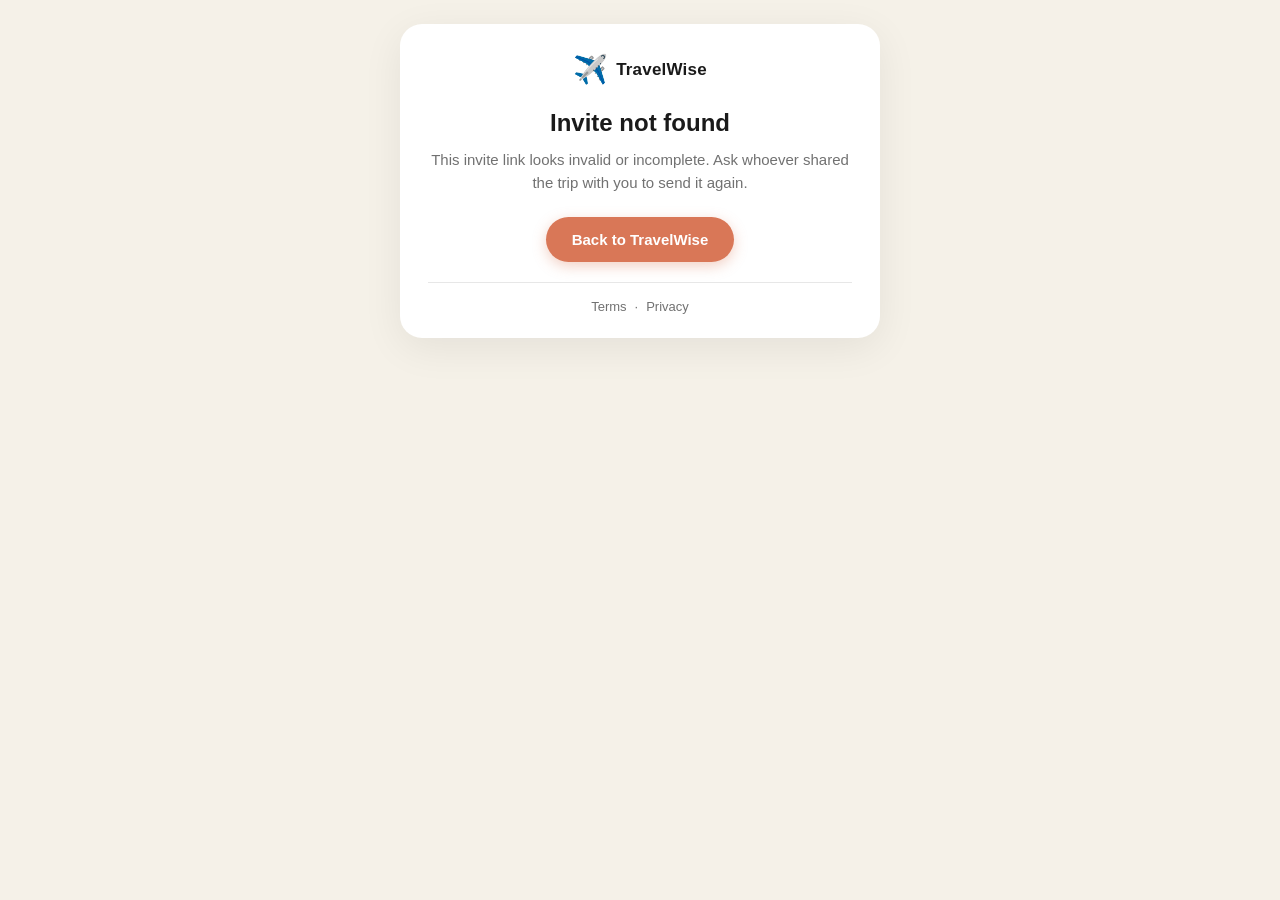
==== i/index.html @ 41e8a8da "Invite screen [Branch: main]" ====
<!DOCTYPE html>
<html lang="en">
<head>
<meta charset="UTF-8">
<meta name="viewport" content="width=device-width, initial-scale=1, viewport-fit=cover">
<title>Join my trip on TravelWise</title>
<meta name="description" content="You're invited to collaborate on a TravelWise trip. Open the link to accept.">
<meta name="robots" content="noindex,nofollow">

<!-- Smart App Banner (iOS Safari). FILL IN <APP_STORE_ID> once published. -->
<meta name="apple-itunes-app" content="app-id=<APP_STORE_ID>">

<!-- Open Graph / Twitter Card -->
<meta property="og:type" content="website">
<meta property="og:site_name" content="TravelWise">
<meta property="og:title" content="Join my trip on TravelWise">
<meta property="og:description" content="You're invited to collaborate on a TravelWise trip. Open the link to accept.">
<meta property="og:image" content="https://www.travelwise.top/i/og-invite.png">
<meta property="og:image:width" content="1200">
<meta property="og:image:height" content="630">
<meta property="og:url" content="https://www.travelwise.top/i/">
<meta name="twitter:card" content="summary_large_image">
<meta name="twitter:title" content="Join my trip on TravelWise">
<meta name="twitter:description" content="You're invited to collaborate on a TravelWise trip. Open the link to accept.">
<meta name="twitter:image" content="https://www.travelwise.top/i/og-invite.png">

<link rel="icon" type="image/png" href="/favicon.png">
<link rel="stylesheet" href="/i/style.css">
</head>
<body>
  <main class="card" id="invite-card" hidden>
    <div class="brand">
      <div class="logo" aria-hidden="true">✈️</div>
      <span class="wordmark">TravelWise</span>
    </div>

    <h1>You're invited to a trip on TravelWise</h1>
    <p class="lede">Open the app to accept your invite, or install TravelWise to get started.</p>

    <div class="code-row">
      <span class="code-label">Invite code</span>
      <code class="code-pill" id="code-pill">·</code>
    </div>

    <a id="open-app" class="btn btn-primary" href="#">Open in TravelWise</a>

    <div class="stores" id="stores">
      <a id="app-store" class="store-btn" href="https://apps.apple.com/app/id<APP_STORE_ID>"
         aria-label="Download on the App Store">
        <!-- Apple "Download on the App Store" badge (official outline) -->
        <svg viewBox="0 0 120 40" xmlns="http://www.w3.org/2000/svg" role="img" aria-hidden="true">
          <rect x="0.5" y="0.5" width="119" height="39" rx="6" fill="#000" stroke="#A6A6A6"/>
          <path fill="#fff" d="M33.8 19.5c0-2 1.6-3 1.7-3-.9-1.4-2.4-1.6-2.9-1.6-1.2-.1-2.4.7-3 .7-.6 0-1.6-.7-2.6-.7-1.3 0-2.6.8-3.3 2-1.4 2.5-.4 6.1.9 8.1.7 1 1.5 2.1 2.5 2 1 0 1.4-.6 2.6-.6s1.5.6 2.6.6c1.1 0 1.8-1 2.4-2 .8-1.1 1.1-2.2 1.1-2.3-.1-.1-2-.8-2-3.2zM31.9 13.6c.5-.6.9-1.5.8-2.4-.8 0-1.7.5-2.3 1.2-.5.5-.9 1.4-.8 2.3.9.1 1.8-.5 2.3-1.1z"/>
          <text x="44" y="17" fill="#fff" font-family="-apple-system,BlinkMacSystemFont,Helvetica,Arial,sans-serif" font-size="8">Download on the</text>
          <text x="44" y="30" fill="#fff" font-family="-apple-system,BlinkMacSystemFont,Helvetica,Arial,sans-serif" font-size="14" font-weight="600">App Store</text>
        </svg>
      </a>
      <a id="play-store" class="store-btn" href="https://play.google.com/store/apps/details?id=com.osw.travelwise"
         aria-label="Get it on Google Play">
        <!-- Google "Get it on Google Play" badge (official outline) -->
        <svg viewBox="0 0 135 40" xmlns="http://www.w3.org/2000/svg" role="img" aria-hidden="true">
          <rect x="0.5" y="0.5" width="134" height="39" rx="6" fill="#000" stroke="#A6A6A6"/>
          <path d="M14 11.3v17.4c0 .6.3 1.2.8 1.5l9.6-10.2-9.6-10.2c-.5.3-.8.9-.8 1.5z" fill="#EA4335"/>
          <path d="M27.6 16.7l-3-1.7-2.6 2.8 2.6 2.8 3-1.7c1-.5 1-2 0-2.2z" fill="#FBBC04"/>
          <path d="M15.6 9.8c-.4-.2-.9-.2-1.3 0l9.6 10.2 2.6-2.8L15.6 9.8z" fill="#34A853"/>
          <path d="M14.3 30.2c.4.2.9.2 1.3 0l10.9-7.4-2.6-2.8L14.3 30.2z" fill="#4285F4"/>
          <text x="40" y="17" fill="#fff" font-family="-apple-system,BlinkMacSystemFont,Helvetica,Arial,sans-serif" font-size="8">GET IT ON</text>
          <text x="40" y="30" fill="#fff" font-family="-apple-system,BlinkMacSystemFont,Helvetica,Arial,sans-serif" font-size="14" font-weight="600">Google Play</text>
        </svg>
      </a>
    </div>

    <footer class="foot">
      <a href="/">What is TravelWise?</a>
      <span aria-hidden="true">·</span>
      <a href="/termsOfUse.html">Terms</a>
      <span aria-hidden="true">·</span>
      <a href="/privacy.html">Privacy</a>
    </footer>
  </main>

  <main class="card" id="not-found" hidden>
    <div class="brand">
      <div class="logo" aria-hidden="true">✈️</div>
      <span class="wordmark">TravelWise</span>
    </div>
    <h1>Invite not found</h1>
    <p class="lede">This invite link looks invalid or incomplete. Ask whoever shared the trip with you to send it again.</p>
    <a class="btn btn-primary" href="/">Back to TravelWise</a>
    <footer class="foot">
      <a href="/termsOfUse.html">Terms</a>
      <span aria-hidden="true">·</span>
      <a href="/privacy.html">Privacy</a>
    </footer>
  </main>

  <script src="/i/script.js"></script>
</body>
</html>
---- i/style.css ----
:root {
  color-scheme: light dark;
  --bg: #F5F1E8;
  --ink: #1a1a1a;
  --muted: rgba(26, 26, 26, 0.62);
  --card: #ffffff;
  --line: rgba(26, 26, 26, 0.10);
  --accent: #D97757;
  --accent-ink: #ffffff;
  --pill: #F0EADA;
}

@media (prefers-color-scheme: dark) {
  :root {
    --bg: #1a1a1a;
    --ink: #F5F1E8;
    --muted: rgba(245, 241, 232, 0.65);
    --card: #262320;
    --line: rgba(245, 241, 232, 0.10);
    --pill: #2f2b27;
  }
}

* { box-sizing: border-box; }

html, body {
  margin: 0;
  min-height: 100%;
  background: var(--bg);
  color: var(--ink);
  font-family: -apple-system, BlinkMacSystemFont, "Segoe UI", Roboto, sans-serif;
  -webkit-font-smoothing: antialiased;
}

body {
  display: flex;
  align-items: center;
  justify-content: center;
  padding: 24px;
}

.card {
  width: 100%;
  max-width: 480px;
  background: var(--card);
  border-radius: 22px;
  padding: 32px 28px 24px;
  box-shadow: 0 10px 40px rgba(0, 0, 0, 0.07);
  text-align: center;
}

.brand {
  display: inline-flex;
  align-items: center;
  gap: 8px;
  margin-bottom: 20px;
}

.logo {
  font-size: 28px;
  line-height: 1;
}

.wordmark {
  font-size: 17px;
  font-weight: 600;
  letter-spacing: 0.2px;
}

h1 {
  font-size: 24px;
  line-height: 1.25;
  margin: 4px 0 10px;
  font-weight: 700;
}

.lede {
  font-size: 15px;
  line-height: 1.55;
  color: var(--muted);
  margin: 0 0 22px;
}

.code-row {
  display: flex;
  align-items: center;
  justify-content: center;
  gap: 10px;
  margin: 0 0 22px;
  flex-wrap: wrap;
}

.code-label {
  font-size: 13px;
  color: var(--muted);
}

.code-pill {
  font-family: ui-monospace, SFMono-Regular, "SF Mono", Menlo, Consolas, monospace;
  font-size: 14px;
  letter-spacing: 0.5px;
  background: var(--pill);
  color: var(--ink);
  padding: 6px 12px;
  border-radius: 999px;
  border: 1px solid var(--line);
  user-select: all;
}

.btn {
  display: inline-block;
  padding: 14px 26px;
  border-radius: 999px;
  text-decoration: none;
  font-weight: 600;
  font-size: 15px;
  transition: transform 0.06s ease, filter 0.15s ease;
}

.btn:active {
  transform: scale(0.98);
}

.btn-primary {
  background: var(--accent);
  color: var(--accent-ink);
  box-shadow: 0 4px 14px rgba(217, 119, 87, 0.35);
}

.btn-primary:hover {
  filter: brightness(1.05);
}

.stores {
  display: flex;
  gap: 10px;
  justify-content: center;
  margin: 22px 0 6px;
  flex-wrap: wrap;
}

.store-btn {
  display: inline-block;
  line-height: 0;
}

.store-btn svg {
  height: 44px;
  width: auto;
  display: block;
}

.store-btn[hidden] {
  display: none;
}

.foot {
  margin-top: 20px;
  padding-top: 16px;
  border-top: 1px solid var(--line);
  font-size: 13px;
  color: var(--muted);
  display: flex;
  gap: 8px;
  justify-content: center;
  flex-wrap: wrap;
}

.foot a {
  color: var(--muted);
  text-decoration: none;
}

.foot a:hover {
  color: var(--ink);
  text-decoration: underline;
}
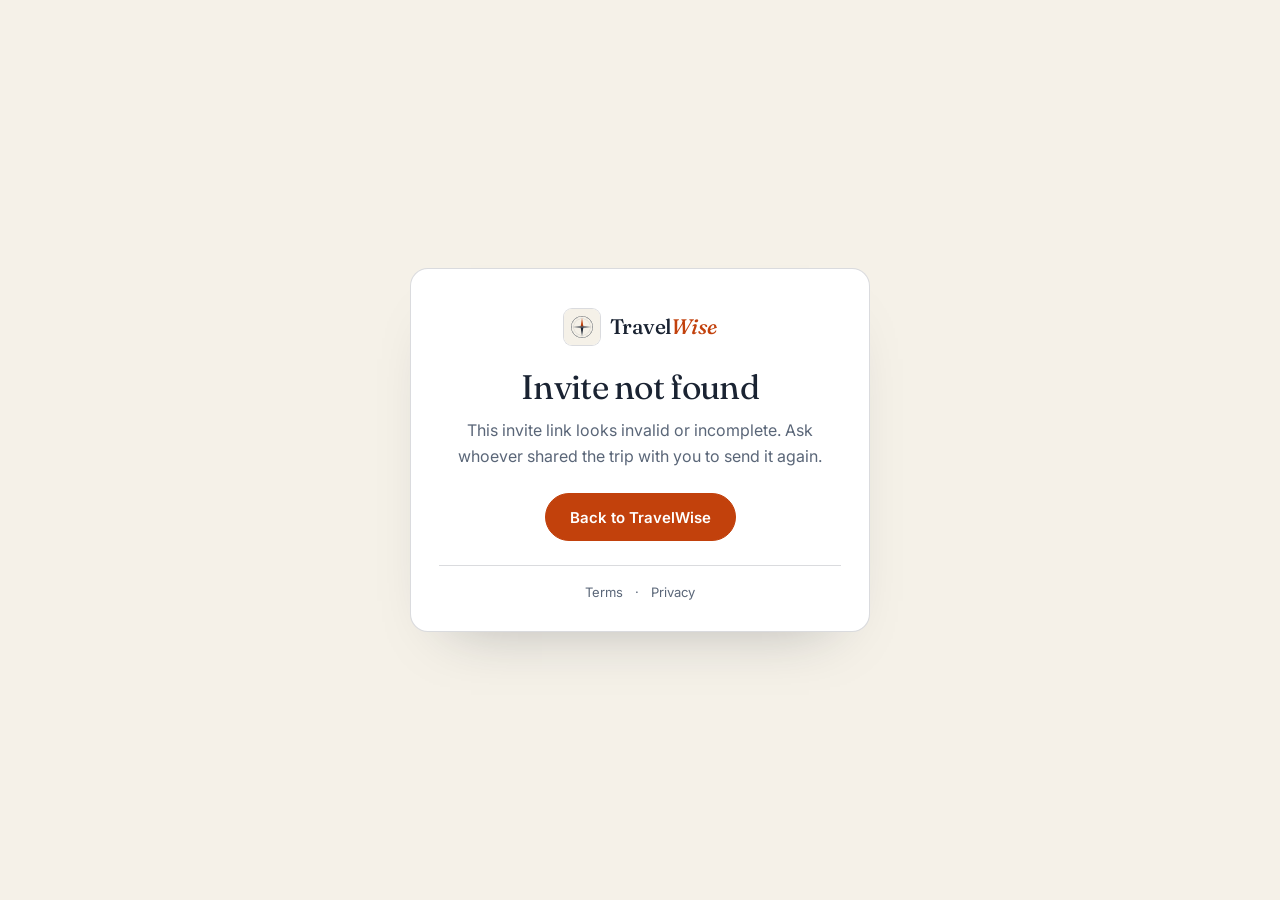
==== commit 51387c96: "New website design: home, legal pages (PT/EN), auth and invite pages - Redesigned home with real app" ====
--- a/i/index.html
+++ b/i/index.html
@@ -1,97 +1,53 @@
 <!DOCTYPE html>
 <html lang="en">
 <head>
-<meta charset="UTF-8">
-<meta name="viewport" content="width=device-width, initial-scale=1, viewport-fit=cover">
 <title>Join my trip on TravelWise</title>
 <meta name="description" content="You're invited to collaborate on a TravelWise trip. Open the link to accept.">
-<meta name="robots" content="noindex,nofollow">
-
-<!-- Smart App Banner (iOS Safari). FILL IN <APP_STORE_ID> once published. -->
-<meta name="apple-itunes-app" content="app-id=<APP_STORE_ID>">
-
-<!-- Open Graph / Twitter Card -->
+<meta name="apple-itunes-app" content="app-id=6770280880">
 <meta property="og:type" content="website">
 <meta property="og:site_name" content="TravelWise">
 <meta property="og:title" content="Join my trip on TravelWise">
 <meta property="og:description" content="You're invited to collaborate on a TravelWise trip. Open the link to accept.">
-<meta property="og:image" content="https://www.travelwise.top/i/og-invite.png">
+<meta property="og:image" content="https://www.travelwise.pt/i/og-invite.png">
 <meta property="og:image:width" content="1200">
 <meta property="og:image:height" content="630">
-<meta property="og:url" content="https://www.travelwise.top/i/">
 <meta name="twitter:card" content="summary_large_image">
 <meta name="twitter:title" content="Join my trip on TravelWise">
 <meta name="twitter:description" content="You're invited to collaborate on a TravelWise trip. Open the link to accept.">
-<meta name="twitter:image" content="https://www.travelwise.top/i/og-invite.png">
-
+<meta name="twitter:image" content="https://www.travelwise.pt/i/og-invite.png">
+<meta charset="UTF-8">
+<meta name="viewport" content="width=device-width, initial-scale=1, viewport-fit=cover">
+<meta name="robots" content="noindex,nofollow">
+<meta name="theme-color" content="#F5F1E8" media="(prefers-color-scheme: light)">
+<meta name="theme-color" content="#0F1620" media="(prefers-color-scheme: dark)">
 <link rel="icon" type="image/png" href="/favicon.png">
-<link rel="stylesheet" href="/i/style.css">
+<link rel="preconnect" href="https://fonts.googleapis.com">
+<link rel="preconnect" href="https://fonts.gstatic.com" crossorigin>
+<link rel="stylesheet" href="https://fonts.googleapis.com/css2?family=Fraunces:ital,opsz,wght@0,9..144,300..600;1,9..144,300..600&family=Inter:wght@400;500;600&display=swap">
+<link rel="stylesheet" href="/assets/css/site.css">
+<script>try{var t=localStorage.getItem("tw-theme");if(t)document.documentElement.setAttribute("data-theme",t)}catch(e){}</script>
+<meta property="og:url" content="https://www.travelwise.pt/i/">
 </head>
-<body>
-  <main class="card" id="invite-card" hidden>
-    <div class="brand">
-      <div class="logo" aria-hidden="true">✈️</div>
-      <span class="wordmark">TravelWise</span>
+<body class="center-page">
+  <main class="auth-card" id="invite-card" hidden>
+    <a class="brand" href="/"><img src="/assets/img/logo-96.png" width="36" height="36" alt=""><span>Travel<i>Wise</i></span></a>
+    <h1>You're invited to a trip on TravelWise</h1>
+    <p>Open the app to accept your invite, or install TravelWise to get started.</p>
+    <div class="code-row"><span class="code-label">Invite code</span><code class="code-pill" id="code-pill">·</code></div>
+    <a id="open-app" class="btn btn-block" href="#">Open in TravelWise</a>
+    <div class="stores" id="stores">
+      <a id="app-store" class="store" href="https://apps.apple.com/app/id6770280880" aria-label="Download on the App Store"><svg viewBox="0 0 24 24" aria-hidden="true"><path d="M12.152 6.896c-.948 0-2.415-1.078-3.96-1.04-2.04.027-3.91 1.183-4.961 3.014-2.117 3.675-.546 9.103 1.519 12.09 1.013 1.454 2.208 3.09 3.792 3.039 1.52-.065 2.09-.987 3.935-.987 1.831 0 2.35.987 3.96.948 1.637-.026 2.676-1.48 3.676-2.948 1.156-1.688 1.636-3.325 1.662-3.415-.039-.013-3.182-1.221-3.22-4.857-.026-3.04 2.48-4.494 2.597-4.559-1.429-2.09-3.623-2.324-4.39-2.376-2-.156-3.675 1.09-4.61 1.09zM15.53 3.83c.843-1.012 1.4-2.427 1.245-3.83-1.207.052-2.662.805-3.532 1.818-.78.896-1.454 2.338-1.273 3.714 1.338.104 2.715-.688 3.559-1.701"/></svg><span><small>Download on the</small><strong>App Store</strong></span></a>
+      <a id="play-store" class="store" href="https://play.google.com/store/apps/details?id=com.osw.travelwise" aria-label="Get it on Google Play"><svg viewBox="0 0 24 24" aria-hidden="true"><path d="M22.018 13.298l-3.919 2.218-3.515-3.493 3.543-3.521 3.891 2.202a1.49 1.49 0 0 1 0 2.594zM1.337.924a1.486 1.486 0 0 0-.112.568v21.017c0 .217.045.419.124.6l11.155-11.087L1.337.924zm12.207 10.065l3.258-3.238L3.45.195a1.466 1.466 0 0 0-.946-.179l11.04 10.973zm0 2.067l-11 10.933c.298.036.612-.016.906-.183l13.324-7.54-3.23-3.21z"/></svg><span><small>Get it on</small><strong>Google Play</strong></span></a>
     </div>
-
-    <h1>You're invited to a trip on TravelWise</h1>
-    <p class="lede">Open the app to accept your invite, or install TravelWise to get started.</p>
-
-    <div class="code-row">
-      <span class="code-label">Invite code</span>
-      <code class="code-pill" id="code-pill">·</code>
-    </div>
-
-    <a id="open-app" class="btn btn-primary" href="#">Open in TravelWise</a>
-
-    <div class="stores" id="stores">
-      <a id="app-store" class="store-btn" href="https://apps.apple.com/app/id<APP_STORE_ID>"
-         aria-label="Download on the App Store">
-        <!-- Apple "Download on the App Store" badge (official outline) -->
-        <svg viewBox="0 0 120 40" xmlns="http://www.w3.org/2000/svg" role="img" aria-hidden="true">
-          <rect x="0.5" y="0.5" width="119" height="39" rx="6" fill="#000" stroke="#A6A6A6"/>
-          <path fill="#fff" d="M33.8 19.5c0-2 1.6-3 1.7-3-.9-1.4-2.4-1.6-2.9-1.6-1.2-.1-2.4.7-3 .7-.6 0-1.6-.7-2.6-.7-1.3 0-2.6.8-3.3 2-1.4 2.5-.4 6.1.9 8.1.7 1 1.5 2.1 2.5 2 1 0 1.4-.6 2.6-.6s1.5.6 2.6.6c1.1 0 1.8-1 2.4-2 .8-1.1 1.1-2.2 1.1-2.3-.1-.1-2-.8-2-3.2zM31.9 13.6c.5-.6.9-1.5.8-2.4-.8 0-1.7.5-2.3 1.2-.5.5-.9 1.4-.8 2.3.9.1 1.8-.5 2.3-1.1z"/>
-          <text x="44" y="17" fill="#fff" font-family="-apple-system,BlinkMacSystemFont,Helvetica,Arial,sans-serif" font-size="8">Download on the</text>
-          <text x="44" y="30" fill="#fff" font-family="-apple-system,BlinkMacSystemFont,Helvetica,Arial,sans-serif" font-size="14" font-weight="600">App Store</text>
-        </svg>
-      </a>
-      <a id="play-store" class="store-btn" href="https://play.google.com/store/apps/details?id=com.osw.travelwise"
-         aria-label="Get it on Google Play">
-        <!-- Google "Get it on Google Play" badge (official outline) -->
-        <svg viewBox="0 0 135 40" xmlns="http://www.w3.org/2000/svg" role="img" aria-hidden="true">
-          <rect x="0.5" y="0.5" width="134" height="39" rx="6" fill="#000" stroke="#A6A6A6"/>
-          <path d="M14 11.3v17.4c0 .6.3 1.2.8 1.5l9.6-10.2-9.6-10.2c-.5.3-.8.9-.8 1.5z" fill="#EA4335"/>
-          <path d="M27.6 16.7l-3-1.7-2.6 2.8 2.6 2.8 3-1.7c1-.5 1-2 0-2.2z" fill="#FBBC04"/>
-          <path d="M15.6 9.8c-.4-.2-.9-.2-1.3 0l9.6 10.2 2.6-2.8L15.6 9.8z" fill="#34A853"/>
-          <path d="M14.3 30.2c.4.2.9.2 1.3 0l10.9-7.4-2.6-2.8L14.3 30.2z" fill="#4285F4"/>
-          <text x="40" y="17" fill="#fff" font-family="-apple-system,BlinkMacSystemFont,Helvetica,Arial,sans-serif" font-size="8">GET IT ON</text>
-          <text x="40" y="30" fill="#fff" font-family="-apple-system,BlinkMacSystemFont,Helvetica,Arial,sans-serif" font-size="14" font-weight="600">Google Play</text>
-        </svg>
-      </a>
-    </div>
-
-    <footer class="foot">
-      <a href="/">What is TravelWise?</a>
-      <span aria-hidden="true">·</span>
-      <a href="/termsOfUse.html">Terms</a>
-      <span aria-hidden="true">·</span>
-      <a href="/privacy.html">Privacy</a>
-    </footer>
+    <footer class="foot"><a href="/">What is TravelWise?</a><span aria-hidden="true">·</span><a href="/termsOfUse.html">Terms</a><span aria-hidden="true">·</span><a href="/privacy.html">Privacy</a></footer>
   </main>
 
-  <main class="card" id="not-found" hidden>
-    <div class="brand">
-      <div class="logo" aria-hidden="true">✈️</div>
-      <span class="wordmark">TravelWise</span>
-    </div>
+  <main class="auth-card" id="not-found" hidden>
+    <a class="brand" href="/"><img src="/assets/img/logo-96.png" width="36" height="36" alt=""><span>Travel<i>Wise</i></span></a>
     <h1>Invite not found</h1>
-    <p class="lede">This invite link looks invalid or incomplete. Ask whoever shared the trip with you to send it again.</p>
-    <a class="btn btn-primary" href="/">Back to TravelWise</a>
-    <footer class="foot">
-      <a href="/termsOfUse.html">Terms</a>
-      <span aria-hidden="true">·</span>
-      <a href="/privacy.html">Privacy</a>
-    </footer>
+    <p>This invite link looks invalid or incomplete. Ask whoever shared the trip with you to send it again.</p>
+    <a class="btn" href="/">Back to TravelWise</a>
+    <footer class="foot"><a href="/termsOfUse.html">Terms</a><span aria-hidden="true">·</span><a href="/privacy.html">Privacy</a></footer>
   </main>
 
   <script src="/i/script.js"></script>
--- a/assets/css/site.css
+++ b/assets/css/site.css
@@ -0,0 +1,248 @@
+/* TravelWise — site público. Cores e tipos de lib/core/theme/travelwise_design_tokens.dart */
+:root{
+  --bg:#F5F1E8;--surface:#FFFFFF;--surface-alt:#EFEAE0;--ink:#1A2332;--ink-soft:#5A6678;--ink-muted:#8A93A1;
+  --line:rgba(26,35,50,.16);--line-strong:#1A2332;--pop:#C2410C;--pop-ink:#FFFFFF;--accent-soft:#E8E2D4;
+  --serif:"Fraunces","Times New Roman",serif;--sans:"Inter",system-ui,-apple-system,"Segoe UI",sans-serif;
+  --r-card:18px;--r-inner:14px;--wrap:1160px;--pad:20px;
+  color-scheme:light;
+}
+@media (prefers-color-scheme:dark){:root:not([data-theme="light"]){
+  --bg:#0F1620;--surface:#172230;--surface-alt:#1F2D3D;--ink:#F5F1E8;--ink-soft:#A8B0BC;--ink-muted:#6B7585;
+  --line:rgba(245,241,232,.16);--line-strong:#F5F1E8;--pop:#F97316;--pop-ink:#0F1620;--accent-soft:#1F2D3D;color-scheme:dark}}
+:root[data-theme="dark"]{
+  --bg:#0F1620;--surface:#172230;--surface-alt:#1F2D3D;--ink:#F5F1E8;--ink-soft:#A8B0BC;--ink-muted:#6B7585;
+  --line:rgba(245,241,232,.16);--line-strong:#F5F1E8;--pop:#F97316;--pop-ink:#0F1620;--accent-soft:#1F2D3D;color-scheme:dark}
+@media (min-width:760px){:root{--pad:32px}}
+
+*,*::before,*::after{box-sizing:border-box}
+html{-webkit-text-size-adjust:100%;scroll-padding-top:88px}
+body{margin:0;background:var(--bg);color:var(--ink);font:400 17px/1.6 var(--sans);overflow-x:hidden;text-rendering:optimizeLegibility}
+img,svg{display:block;max-width:100%}
+h1,h2,h3,h4{font-family:var(--serif);font-weight:500;line-height:1.1;letter-spacing:-.015em;margin:0;text-wrap:balance;font-optical-sizing:auto}
+p,li{text-wrap:pretty}
+p{margin:0 0 1em}
+a{color:var(--ink);text-decoration:underline;text-decoration-color:var(--pop);text-decoration-thickness:1.5px;text-underline-offset:3px}
+a:hover{color:var(--pop)}
+:focus-visible{outline:2px solid var(--pop);outline-offset:3px;border-radius:4px}
+::selection{background:var(--pop);color:var(--pop-ink)}
+.wrap{max-width:var(--wrap);margin:0 auto;padding:0 var(--pad)}
+.skip{position:absolute;left:12px;top:-60px;z-index:100;background:var(--ink);color:var(--bg);padding:12px 16px;border-radius:10px;text-decoration:none}
+.skip:focus{top:12px}
+.eyebrow{font:600 12px/1.2 var(--sans);letter-spacing:.14em;text-transform:uppercase;color:var(--ink-soft);margin:0 0 16px}
+
+/* Header */
+.site-header{position:sticky;top:0;z-index:50;background:color-mix(in srgb,var(--bg) 92%,transparent);backdrop-filter:saturate(1.2) blur(10px);-webkit-backdrop-filter:saturate(1.2) blur(10px);border-bottom:1px solid var(--line)}
+.site-header .wrap{display:flex;align-items:center;gap:16px;min-height:68px}
+.brand{display:flex;align-items:center;gap:10px;text-decoration:none;color:var(--ink);font:500 21px/1 var(--serif);letter-spacing:-.01em;min-height:44px}
+.brand img{width:36px;height:36px;border-radius:22.37%;flex:none;box-shadow:0 0 0 1px var(--line)}
+.nav{margin-left:auto;display:flex;align-items:center;gap:4px}
+.nav-links{display:flex;gap:2px;list-style:none;margin:0;padding:0}
+.nav-links a{display:flex;align-items:center;min-height:44px;padding:0 12px;text-decoration:none;font-size:15px;color:var(--ink-soft);border-radius:10px}
+.nav-links a:hover{color:var(--ink)}
+.tools{display:flex;align-items:center;gap:4px;margin-left:8px}
+.icon-btn{display:inline-flex;align-items:center;justify-content:center;width:44px;height:44px;border:0;background:none;color:var(--ink);border-radius:999px;cursor:pointer;padding:0}
+.icon-btn:hover{background:var(--surface-alt)}
+.icon-btn svg{width:20px;height:20px}
+.menu-btn{display:none}
+.theme-btn .moon{display:none}
+:root[data-theme="dark"] .theme-btn .sun{display:none}:root[data-theme="dark"] .theme-btn .moon{display:block}
+@media (prefers-color-scheme:dark){:root:not([data-theme="light"]) .theme-btn .sun{display:none}:root:not([data-theme="light"]) .theme-btn .moon{display:block}}
+@media (max-width:899px){
+  .menu-btn{display:inline-flex}
+  .nav{position:static}
+  .nav-links{display:none;position:absolute;left:0;right:0;top:100%;flex-direction:column;background:var(--bg);border-bottom:1px solid var(--line);padding:8px var(--pad) 16px}
+  .nav-links.open{display:flex}
+  .nav-links a{font-size:17px;padding:0 4px;border-bottom:1px solid var(--line);border-radius:0}
+}
+
+/* Buttons & store badges */
+.btn{display:inline-flex;align-items:center;gap:10px;min-height:48px;padding:0 20px;border-radius:999px;font:600 15px/1 var(--sans);text-decoration:none;border:1px solid var(--ink);color:var(--ink);background:transparent;cursor:pointer}
+.btn:hover{background:var(--ink);color:var(--bg)}
+.btn svg{width:18px;height:18px;flex:none}
+.stores{display:flex;flex-wrap:wrap;gap:12px}
+.store{display:inline-flex;align-items:center;gap:12px;min-height:56px;padding:8px 20px 8px 16px;border-radius:12px;background:#000;color:#fff;text-decoration:none;border:1px solid #000}
+.store:hover{color:#fff;background:#1A2332}
+:root[data-theme="dark"] .store{border-color:#A6A6A6}
+@media (prefers-color-scheme:dark){:root:not([data-theme="light"]) .store{border-color:#A6A6A6}}
+.store svg{width:24px;height:24px;flex:none;fill:currentColor}
+.store span{display:flex;flex-direction:column;line-height:1.1}
+.store small{font:500 11px/1.2 var(--sans);letter-spacing:.02em}
+.store strong{font:600 19px/1.15 var(--sans);letter-spacing:-.01em}
+
+/* Hero */
+.hero{padding:56px 0 64px;border-bottom:1px solid var(--line)}
+.hero .wrap{display:grid;gap:48px;align-items:center}
+@media (min-width:900px){.hero{padding:88px 0 96px}.hero .wrap{grid-template-columns:minmax(0,1.25fr) minmax(0,.75fr);gap:64px}}
+.hero h1{font-size:clamp(42px,7.2vw,86px);font-weight:400;letter-spacing:-.03em;line-height:1}
+.hero h1 em{font-style:italic;color:var(--pop)}
+.hero .lede{font-size:clamp(18px,2vw,21px);color:var(--ink-soft);max-width:36em;margin:28px 0 32px}
+.hero .note{font-size:14px;color:var(--ink-soft);margin:18px 0 0}
+
+/* Sections */
+.section{padding:72px 0;border-bottom:1px solid var(--line)}
+@media (min-width:900px){.section{padding:104px 0}}
+.section-head{display:grid;gap:12px;margin-bottom:48px;max-width:760px}
+.section-head h2{font-size:clamp(32px,4.6vw,54px);font-weight:400}
+.section-head p{color:var(--ink-soft);font-size:18px;margin:8px 0 0}
+
+/* Features */
+.features{list-style:none;margin:0;padding:0;display:grid;grid-template-columns:minmax(0,1fr);border-top:1px solid var(--line-strong)}
+@media (min-width:700px){.features{grid-template-columns:repeat(2,minmax(0,1fr))}}
+@media (min-width:1040px){.features{grid-template-columns:repeat(3,minmax(0,1fr))}}
+.feature{padding:28px 24px 32px 0;border-bottom:1px solid var(--line);display:flex;flex-direction:column;gap:10px}
+@media (min-width:700px){.feature{padding:28px 24px 36px}.feature:nth-child(odd){padding-left:0}}
+@media (min-width:1040px){.feature{border-right:1px solid var(--line);padding:28px 28px 40px}.feature:nth-child(3n+1){padding-left:0}.feature:nth-child(3n+2),.feature:nth-child(3n){padding-left:28px}.feature:nth-child(3n){border-right:0}}
+.feature .num{font:500 14px/1 var(--serif);color:var(--pop);font-style:italic}
+.feature h3{font-size:24px}
+.feature p{margin:0;color:var(--ink-soft);font-size:16px}
+
+/* Showcase rows with phone mockups */
+.showcase{display:grid;gap:56px;margin-top:72px}
+.show{display:grid;gap:32px;align-items:center}
+@media (min-width:900px){.show{grid-template-columns:minmax(0,1fr) minmax(0,1fr);gap:72px}.show:nth-child(even) .show-text{order:2}}
+.show-text h3{font-size:clamp(28px,3.4vw,40px);font-weight:400;margin-bottom:16px}
+.show-text p{color:var(--ink-soft);font-size:18px;max-width:30em}
+.show-text ul{margin:16px 0 0;padding:0;list-style:none;border-top:1px solid var(--line)}
+.show-text li{padding:10px 0;border-bottom:1px solid var(--line);font-size:15px}
+.show-figure{display:flex;justify-content:center;margin:0}
+.show-figure figcaption{position:absolute;width:1px;height:1px;overflow:hidden;clip:rect(0 0 0 0)}
+
+/* Phone frame with real app screenshots (light/dark follow the site theme) */
+.phone{width:288px;max-width:100%;aspect-ratio:923/1992;border-radius:44px;padding:8px;background:#1A2332;box-shadow:0 1px 0 rgba(255,255,255,.08) inset,0 30px 60px -30px rgba(26,35,50,.45);position:relative;flex:none}
+:root[data-theme="dark"] .phone{background:#05090E;box-shadow:0 0 0 1px rgba(245,241,232,.14),0 30px 60px -30px rgba(0,0,0,.8)}
+@media (prefers-color-scheme:dark){:root:not([data-theme="light"]) .phone{background:#05090E;box-shadow:0 0 0 1px rgba(245,241,232,.14),0 30px 60px -30px rgba(0,0,0,.8)}}
+.phone img{width:100%;height:100%;object-fit:cover;border-radius:36px}
+.shot-dark{display:none}
+:root[data-theme="dark"] .shot-light{display:none}:root[data-theme="dark"] .shot-dark{display:block}
+@media (prefers-color-scheme:dark){:root:not([data-theme="light"]) .shot-light{display:none}:root:not([data-theme="light"]) .shot-dark{display:block}}
+
+/* AI does / doesn't */
+.ai-cols{display:grid;grid-template-columns:minmax(0,1fr);border-top:1px solid var(--line-strong)}
+@media (min-width:800px){.ai-cols{grid-template-columns:repeat(2,minmax(0,1fr))}.ai-col+.ai-col{border-left:1px solid var(--line);padding-left:40px}.ai-col:first-child{padding-right:40px}}
+.ai-col{padding-top:28px}
+.ai-col h3{font-size:28px;display:flex;align-items:center;gap:12px;margin-bottom:12px}
+.ai-col h3 .mark{width:28px;height:28px;border-radius:50%;display:inline-flex;align-items:center;justify-content:center;border:1.5px solid var(--ink);flex:none}
+.ai-col h3 .mark svg{width:14px;height:14px}
+.ai-col.no h3 .mark{border-color:var(--pop);color:var(--pop)}
+.ai-col ul{list-style:none;margin:0;padding:0}
+.ai-col li{padding:14px 0;border-bottom:1px solid var(--line);font-size:16px}
+.credits{margin-top:48px;display:grid;gap:24px;background:var(--surface);border:1px solid var(--line);border-radius:var(--r-card);padding:28px}
+@media (min-width:800px){.credits{grid-template-columns:minmax(0,.8fr) minmax(0,1.2fr);padding:40px;gap:48px}}
+.credits h3{font-size:30px;font-weight:400}
+.credits ol{margin:0;padding:0;list-style:none;counter-reset:c}
+.credits li{counter-increment:c;display:grid;grid-template-columns:36px 1fr;padding:12px 0;border-bottom:1px solid var(--line);font-size:16px}
+.credits li:last-child{border-bottom:0}
+.credits li::before{content:counter(c,decimal-leading-zero);font:italic 500 15px/1.6 var(--serif);color:var(--pop)}
+
+/* Privacy commitments */
+.commit{list-style:none;margin:0;padding:0;display:grid;gap:0;grid-template-columns:minmax(0,1fr);border-top:1px solid var(--line-strong)}
+@media (min-width:800px){.commit{grid-template-columns:repeat(3,minmax(0,1fr))}.commit li+li{border-left:1px solid var(--line);padding-left:28px}.commit li{padding-right:28px}}
+.commit li{padding-top:24px;padding-bottom:24px;border-bottom:1px solid var(--line)}
+@media (min-width:800px){.commit li{border-bottom:0}}
+.commit h3{font-size:22px;margin-bottom:8px}
+.commit p{color:var(--ink-soft);margin:0;font-size:16px}
+.commit-cta{margin-top:32px;display:flex;flex-wrap:wrap;gap:12px}
+
+/* Closing download band */
+.closing{padding:72px 0;background:var(--surface-alt)}
+.closing .wrap{display:grid;gap:28px}
+@media (min-width:900px){.closing .wrap{grid-template-columns:minmax(0,1fr) auto;align-items:end}}
+.closing h2{font-size:clamp(32px,4.6vw,54px);font-weight:400}
+
+/* Footer */
+.site-footer{padding:56px 0 40px;font-size:15px;border-top:1px solid var(--line)}
+.site-footer .grid{display:grid;gap:32px;grid-template-columns:minmax(0,1fr)}
+@media (min-width:760px){.site-footer .grid{grid-template-columns:minmax(0,1.4fr) repeat(2,minmax(0,1fr))}}
+.site-footer h2{font:600 12px/1.2 var(--sans);letter-spacing:.14em;text-transform:uppercase;color:var(--ink-soft);margin:0 0 12px}
+.site-footer ul{list-style:none;margin:0;padding:0}
+.site-footer li a{display:inline-flex;align-items:center;min-height:44px;text-decoration:none;color:var(--ink)}
+.site-footer li a:hover{color:var(--pop)}
+.site-footer .blurb{color:var(--ink-soft);max-width:28em;margin-top:12px}
+.site-footer .base{margin-top:40px;padding-top:20px;border-top:1px solid var(--line);display:flex;flex-wrap:wrap;gap:12px 24px;justify-content:space-between;color:var(--ink-soft);font-size:14px}
+
+@media (prefers-reduced-motion:no-preference){
+  a,.btn,.store,.icon-btn{transition:color .16s,background-color .16s,border-color .16s}
+  html{scroll-behavior:smooth}
+}
+
+/* ---- Buttons (primary) ---- */
+.btn-pop{background:var(--pop);border-color:var(--pop);color:var(--pop-ink)}
+.btn-pop:hover{background:var(--ink);border-color:var(--ink);color:var(--bg)}
+
+/* ---- Generic page header ---- */
+.page-head{padding:56px 0 40px;border-bottom:1px solid var(--line)}
+@media (min-width:900px){.page-head{padding:80px 0 56px}}
+.page-head h1{font-size:clamp(40px,6vw,72px);font-weight:400;letter-spacing:-.03em}
+.page-head .lede{font-size:19px;color:var(--ink-soft);max-width:40em;margin:20px 0 0}
+.page-head .meta{display:flex;flex-wrap:wrap;gap:12px 20px;align-items:center;margin-top:24px;font-size:14px;color:var(--ink-soft)}
+
+/* ---- Legal layout ---- */
+.legal{display:grid;gap:40px;padding:48px var(--pad) 88px}
+@media (min-width:980px){.legal{grid-template-columns:260px minmax(0,1fr);gap:72px}}
+.toc{font-size:14px}
+@media (min-width:980px){.toc{position:sticky;top:96px;align-self:start;max-height:calc(100vh - 120px);overflow:auto}}
+.toc h2{font:600 12px/1.2 var(--sans);letter-spacing:.14em;text-transform:uppercase;color:var(--ink-soft);margin:0 0 8px}
+.toc ol{margin:0;padding:0;list-style:none;border-top:1px solid var(--line);counter-reset:t}
+.toc li{counter-increment:t;border-bottom:1px solid var(--line)}
+.toc a{display:grid;grid-template-columns:28px 1fr;align-items:center;min-height:44px;padding:6px 0;text-decoration:none;color:var(--ink-soft);line-height:1.3}
+.toc a::before{content:counter(t);font:italic 500 13px/1 var(--serif);color:var(--pop)}
+.toc a:hover{color:var(--ink)}
+@media (max-width:979px){.toc details{border:1px solid var(--line);border-radius:var(--r-inner);padding:0 16px;background:var(--surface)}.toc summary{min-height:48px;display:flex;align-items:center;cursor:pointer;font-weight:600}.toc ol{border-top:0;margin-bottom:8px}.toc h2{display:none}}
+@media (min-width:980px){.toc summary{display:none}}
+.prose{max-width:720px;font-size:17px}
+.prose h2{font-size:30px;font-weight:400;margin:56px 0 16px;padding-top:24px;border-top:1px solid var(--line-strong)}
+.prose>section:first-child h2,.prose>section:first-child{margin-top:0}
+.prose h3{font:600 17px/1.35 var(--sans);letter-spacing:0;margin:28px 0 8px}
+.prose ul,.prose ol{padding-left:22px;margin:0 0 1em}
+.prose li{margin:6px 0}
+.prose section{scroll-margin-top:88px}
+
+/* ---- Standalone card pages (auth, invite, reset, 404) ---- */
+.center-page{min-height:100vh;display:flex;align-items:center;justify-content:center;padding:24px}
+.auth-card{width:100%;max-width:460px;background:var(--surface);border:1px solid var(--line);border-radius:var(--r-card);padding:36px 28px 28px;text-align:center;box-shadow:0 30px 60px -40px rgba(26,35,50,.35)}
+.auth-card .brand{justify-content:center;margin-bottom:20px}
+.auth-card h1{font-size:clamp(28px,6vw,34px);font-weight:400;letter-spacing:-.02em;margin:0 0 12px}
+.auth-card h1.err{color:var(--pop)}
+.auth-card p{color:var(--ink-soft);font-size:16px;margin:0 0 24px}
+.auth-card .small{font-size:13px;margin:20px 0 0}
+.auth-card .btn,.auth-card button{display:inline-flex;justify-content:center;align-items:center;min-height:48px;padding:0 24px;border-radius:999px;border:1px solid var(--pop);background:var(--pop);color:var(--pop-ink);font:600 15px/1 var(--sans);text-decoration:none;cursor:pointer}
+.auth-card .btn:hover,.auth-card button:hover{background:var(--ink);border-color:var(--ink);color:var(--bg)}
+.auth-card button:disabled{opacity:.6;cursor:default}
+.auth-card button,.auth-card .btn-block{width:100%}
+.auth-card .btn+.btn{margin-top:12px}
+.auth-card input{display:block;width:100%;font:400 16px/1.4 var(--sans);color:var(--ink);background:var(--bg);border:1px solid var(--line);border-radius:12px;padding:12px 14px;min-height:48px;margin:0 0 14px;text-align:left}
+.auth-card input:focus-visible{outline:2px solid var(--pop);outline-offset:1px}
+.auth-card .input-field{margin:0}
+.auth-card #status{margin-top:16px;font-size:14px;min-height:1.4em}
+.auth-card #status.error{color:#B3261E}.auth-card #status.success{color:#1B7A3A}
+:root[data-theme="dark"] .auth-card #status.error{color:#FF8A80}:root[data-theme="dark"] .auth-card #status.success{color:#7EE0A0}
+@media (prefers-color-scheme:dark){:root:not([data-theme="light"]) .auth-card #status.error{color:#FF8A80}:root:not([data-theme="light"]) .auth-card #status.success{color:#7EE0A0}}
+.status-icon{width:56px;height:56px;border-radius:50%;margin:0 auto 18px;display:flex;align-items:center;justify-content:center;font-size:24px;border:1.5px solid currentColor}
+.status-icon.success{color:#1B7A3A}.status-icon.error{color:var(--pop)}
+:root[data-theme="dark"] .status-icon.success{color:#7EE0A0}
+@media (prefers-color-scheme:dark){:root:not([data-theme="light"]) .status-icon.success{color:#7EE0A0}}
+.loading-spinner{width:40px;height:40px;margin:0 auto 20px;border-radius:50%;border:3px solid var(--line);border-top-color:var(--pop);animation:spin 1s linear infinite}
+@keyframes spin{to{transform:rotate(360deg)}}
+@media (prefers-reduced-motion:reduce){.loading-spinner{animation-duration:3s}}
+.code-row{display:flex;align-items:center;justify-content:center;gap:10px;margin:0 0 22px;flex-wrap:wrap}
+.code-label{font-size:13px;color:var(--ink-soft)}
+.code-pill{font:500 14px/1 ui-monospace,SFMono-Regular,"SF Mono",Menlo,Consolas,monospace;letter-spacing:.5px;background:var(--surface-alt);padding:8px 14px;border-radius:999px;border:1px solid var(--line);user-select:all}
+.auth-card .stores{justify-content:center;margin:22px 0 6px}
+.auth-card .store{color:#fff}
+.auth-card .store[hidden]{display:none}
+.foot{margin-top:24px;padding-top:16px;border-top:1px solid var(--line);font-size:13px;color:var(--ink-soft);display:flex;gap:8px 12px;justify-content:center;flex-wrap:wrap}
+.foot a{color:var(--ink-soft);text-decoration:none}.foot a:hover{color:var(--pop)}
+
+/* ---- Tables inside legal pages ---- */
+.prose .table-wrap{overflow-x:auto;margin:16px 0 24px;border:1px solid var(--line);border-radius:var(--r-inner)}
+.prose table{border-collapse:collapse;width:100%;font-size:15px;min-width:560px}
+.prose th,.prose td{text-align:left;vertical-align:top;padding:12px 14px;border-bottom:1px solid var(--line)}
+.prose th{font-weight:600;background:var(--surface-alt)}
+.prose tr:last-child td{border-bottom:0}
+
+/* Wordmark: "Wise" in the app's secondary colour, italic */
+.brand i{font-style:italic;color:var(--pop)}
+
+/* Language switch */
+.lang{display:flex;align-items:center;min-height:44px;min-width:44px;justify-content:center;padding:0 10px;border:1px solid var(--line);border-radius:999px;text-decoration:none;font:600 13px/1 var(--sans);letter-spacing:.06em;color:var(--ink)}
+.lang:hover{border-color:var(--ink);color:var(--ink)}
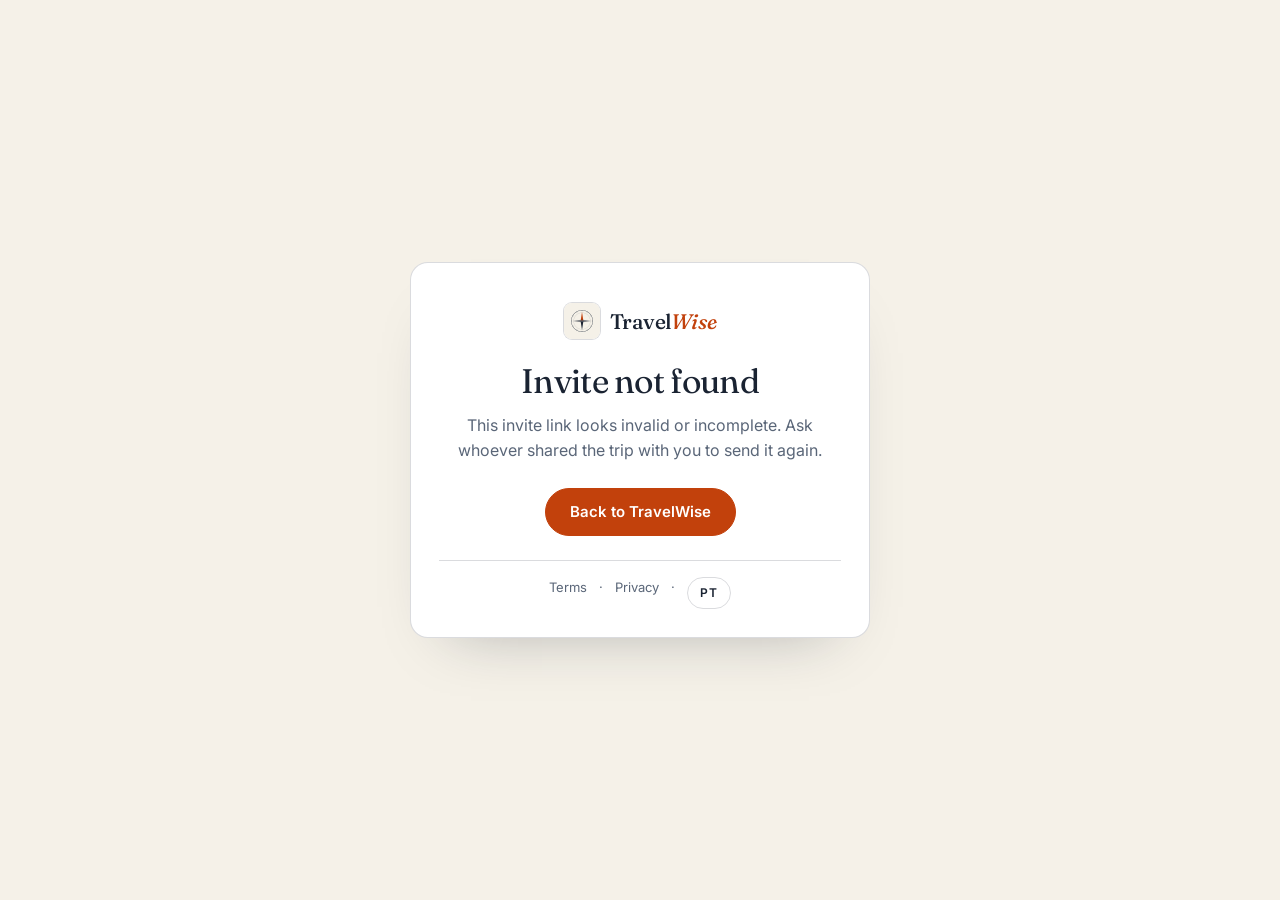
==== commit 78dd07dd: "Add English site and PT/EN switch on every page - en/index.html: English home; PT/EN switch in the h" ====
--- a/i/index.html
+++ b/i/index.html
@@ -25,29 +25,30 @@
 <link rel="preconnect" href="https://fonts.gstatic.com" crossorigin>
 <link rel="stylesheet" href="https://fonts.googleapis.com/css2?family=Fraunces:ital,opsz,wght@0,9..144,300..600;1,9..144,300..600&family=Inter:wght@400;500;600&display=swap">
 <link rel="stylesheet" href="/assets/css/site.css">
+<script src="/assets/js/i18n.js"></script>
 <script>try{var t=localStorage.getItem("tw-theme");if(t)document.documentElement.setAttribute("data-theme",t)}catch(e){}</script>
 <meta property="og:url" content="https://www.travelwise.pt/i/">
 </head>
 <body class="center-page">
   <main class="auth-card" id="invite-card" hidden>
     <a class="brand" href="/"><img src="/assets/img/logo-96.png" width="36" height="36" alt=""><span>Travel<i>Wise</i></span></a>
-    <h1>You're invited to a trip on TravelWise</h1>
-    <p>Open the app to accept your invite, or install TravelWise to get started.</p>
-    <div class="code-row"><span class="code-label">Invite code</span><code class="code-pill" id="code-pill">·</code></div>
-    <a id="open-app" class="btn btn-block" href="#">Open in TravelWise</a>
+    <h1 data-pt="Foste convidado para uma viagem no TravelWise">You're invited to a trip on TravelWise</h1>
+    <p data-pt="Abre a app para aceitar o convite, ou instala o TravelWise para começar.">Open the app to accept your invite, or install TravelWise to get started.</p>
+    <div class="code-row"><span class="code-label" data-pt="Código do convite">Invite code</span><code class="code-pill" id="code-pill">·</code></div>
+    <a id="open-app" class="btn btn-block" href="#" data-pt="Abrir no TravelWise">Open in TravelWise</a>
     <div class="stores" id="stores">
-      <a id="app-store" class="store" href="https://apps.apple.com/app/id6770280880" aria-label="Download on the App Store"><svg viewBox="0 0 24 24" aria-hidden="true"><path d="M12.152 6.896c-.948 0-2.415-1.078-3.96-1.04-2.04.027-3.91 1.183-4.961 3.014-2.117 3.675-.546 9.103 1.519 12.09 1.013 1.454 2.208 3.09 3.792 3.039 1.52-.065 2.09-.987 3.935-.987 1.831 0 2.35.987 3.96.948 1.637-.026 2.676-1.48 3.676-2.948 1.156-1.688 1.636-3.325 1.662-3.415-.039-.013-3.182-1.221-3.22-4.857-.026-3.04 2.48-4.494 2.597-4.559-1.429-2.09-3.623-2.324-4.39-2.376-2-.156-3.675 1.09-4.61 1.09zM15.53 3.83c.843-1.012 1.4-2.427 1.245-3.83-1.207.052-2.662.805-3.532 1.818-.78.896-1.454 2.338-1.273 3.714 1.338.104 2.715-.688 3.559-1.701"/></svg><span><small>Download on the</small><strong>App Store</strong></span></a>
-      <a id="play-store" class="store" href="https://play.google.com/store/apps/details?id=com.osw.travelwise" aria-label="Get it on Google Play"><svg viewBox="0 0 24 24" aria-hidden="true"><path d="M22.018 13.298l-3.919 2.218-3.515-3.493 3.543-3.521 3.891 2.202a1.49 1.49 0 0 1 0 2.594zM1.337.924a1.486 1.486 0 0 0-.112.568v21.017c0 .217.045.419.124.6l11.155-11.087L1.337.924zm12.207 10.065l3.258-3.238L3.45.195a1.466 1.466 0 0 0-.946-.179l11.04 10.973zm0 2.067l-11 10.933c.298.036.612-.016.906-.183l13.324-7.54-3.23-3.21z"/></svg><span><small>Get it on</small><strong>Google Play</strong></span></a>
+      <a id="app-store" class="store" href="https://apps.apple.com/app/id6770280880" aria-label="Download on the App Store"><svg viewBox="0 0 24 24" aria-hidden="true"><path d="M12.152 6.896c-.948 0-2.415-1.078-3.96-1.04-2.04.027-3.91 1.183-4.961 3.014-2.117 3.675-.546 9.103 1.519 12.09 1.013 1.454 2.208 3.09 3.792 3.039 1.52-.065 2.09-.987 3.935-.987 1.831 0 2.35.987 3.96.948 1.637-.026 2.676-1.48 3.676-2.948 1.156-1.688 1.636-3.325 1.662-3.415-.039-.013-3.182-1.221-3.22-4.857-.026-3.04 2.48-4.494 2.597-4.559-1.429-2.09-3.623-2.324-4.39-2.376-2-.156-3.675 1.09-4.61 1.09zM15.53 3.83c.843-1.012 1.4-2.427 1.245-3.83-1.207.052-2.662.805-3.532 1.818-.78.896-1.454 2.338-1.273 3.714 1.338.104 2.715-.688 3.559-1.701"/></svg><span><small data-pt="Descarregar na">Download on the</small><strong>App Store</strong></span></a>
+      <a id="play-store" class="store" href="https://play.google.com/store/apps/details?id=com.osw.travelwise" aria-label="Get it on Google Play"><svg viewBox="0 0 24 24" aria-hidden="true"><path d="M22.018 13.298l-3.919 2.218-3.515-3.493 3.543-3.521 3.891 2.202a1.49 1.49 0 0 1 0 2.594zM1.337.924a1.486 1.486 0 0 0-.112.568v21.017c0 .217.045.419.124.6l11.155-11.087L1.337.924zm12.207 10.065l3.258-3.238L3.45.195a1.466 1.466 0 0 0-.946-.179l11.04 10.973zm0 2.067l-11 10.933c.298.036.612-.016.906-.183l13.324-7.54-3.23-3.21z"/></svg><span><small data-pt="Disponível no">Get it on</small><strong>Google Play</strong></span></a>
     </div>
-    <footer class="foot"><a href="/">What is TravelWise?</a><span aria-hidden="true">·</span><a href="/termsOfUse.html">Terms</a><span aria-hidden="true">·</span><a href="/privacy.html">Privacy</a></footer>
+    <footer class="foot"><a href="/" data-pt="O que é o TravelWise?">What is TravelWise?</a><span aria-hidden="true">·</span><a href="/termsOfUse.html" data-pt="Termos">Terms</a><span aria-hidden="true">·</span><a href="/privacy.html" data-pt="Privacidade">Privacy</a><span aria-hidden="true">·</span><button class="lang" type="button" data-lang-toggle aria-label="Versão em português">PT</button></footer>
   </main>
 
   <main class="auth-card" id="not-found" hidden>
     <a class="brand" href="/"><img src="/assets/img/logo-96.png" width="36" height="36" alt=""><span>Travel<i>Wise</i></span></a>
-    <h1>Invite not found</h1>
-    <p>This invite link looks invalid or incomplete. Ask whoever shared the trip with you to send it again.</p>
-    <a class="btn" href="/">Back to TravelWise</a>
-    <footer class="foot"><a href="/termsOfUse.html">Terms</a><span aria-hidden="true">·</span><a href="/privacy.html">Privacy</a></footer>
+    <h1 data-pt="Convite não encontrado">Invite not found</h1>
+    <p data-pt="Este link de convite parece inválido ou incompleto. Pede a quem partilhou a viagem para o enviar de novo.">This invite link looks invalid or incomplete. Ask whoever shared the trip with you to send it again.</p>
+    <a class="btn" href="/" data-pt="Voltar ao TravelWise">Back to TravelWise</a>
+    <footer class="foot"><a href="/termsOfUse.html" data-pt="Termos">Terms</a><span aria-hidden="true">·</span><a href="/privacy.html" data-pt="Privacidade">Privacy</a><span aria-hidden="true">·</span><button class="lang" type="button" data-lang-toggle aria-label="Versão em português">PT</button></footer>
   </main>
 
   <script src="/i/script.js"></script>
--- a/assets/css/site.css
+++ b/assets/css/site.css
@@ -246,3 +246,7 @@
 /* Language switch */
 .lang{display:flex;align-items:center;min-height:44px;min-width:44px;justify-content:center;padding:0 10px;border:1px solid var(--line);border-radius:999px;text-decoration:none;font:600 13px/1 var(--sans);letter-spacing:.06em;color:var(--ink)}
 .lang:hover{border-color:var(--ink);color:var(--ink)}
+button.lang{background:none;cursor:pointer}
+.foot .lang{min-height:32px;min-width:32px;padding:0 10px;font-size:12px}
+.auth-card button.lang{width:auto;min-height:32px;padding:0 12px;background:none;border:1px solid var(--line);color:var(--ink);font:600 12px/1 var(--sans);letter-spacing:.06em}
+.auth-card button.lang:hover{background:none;border-color:var(--ink);color:var(--ink)}
